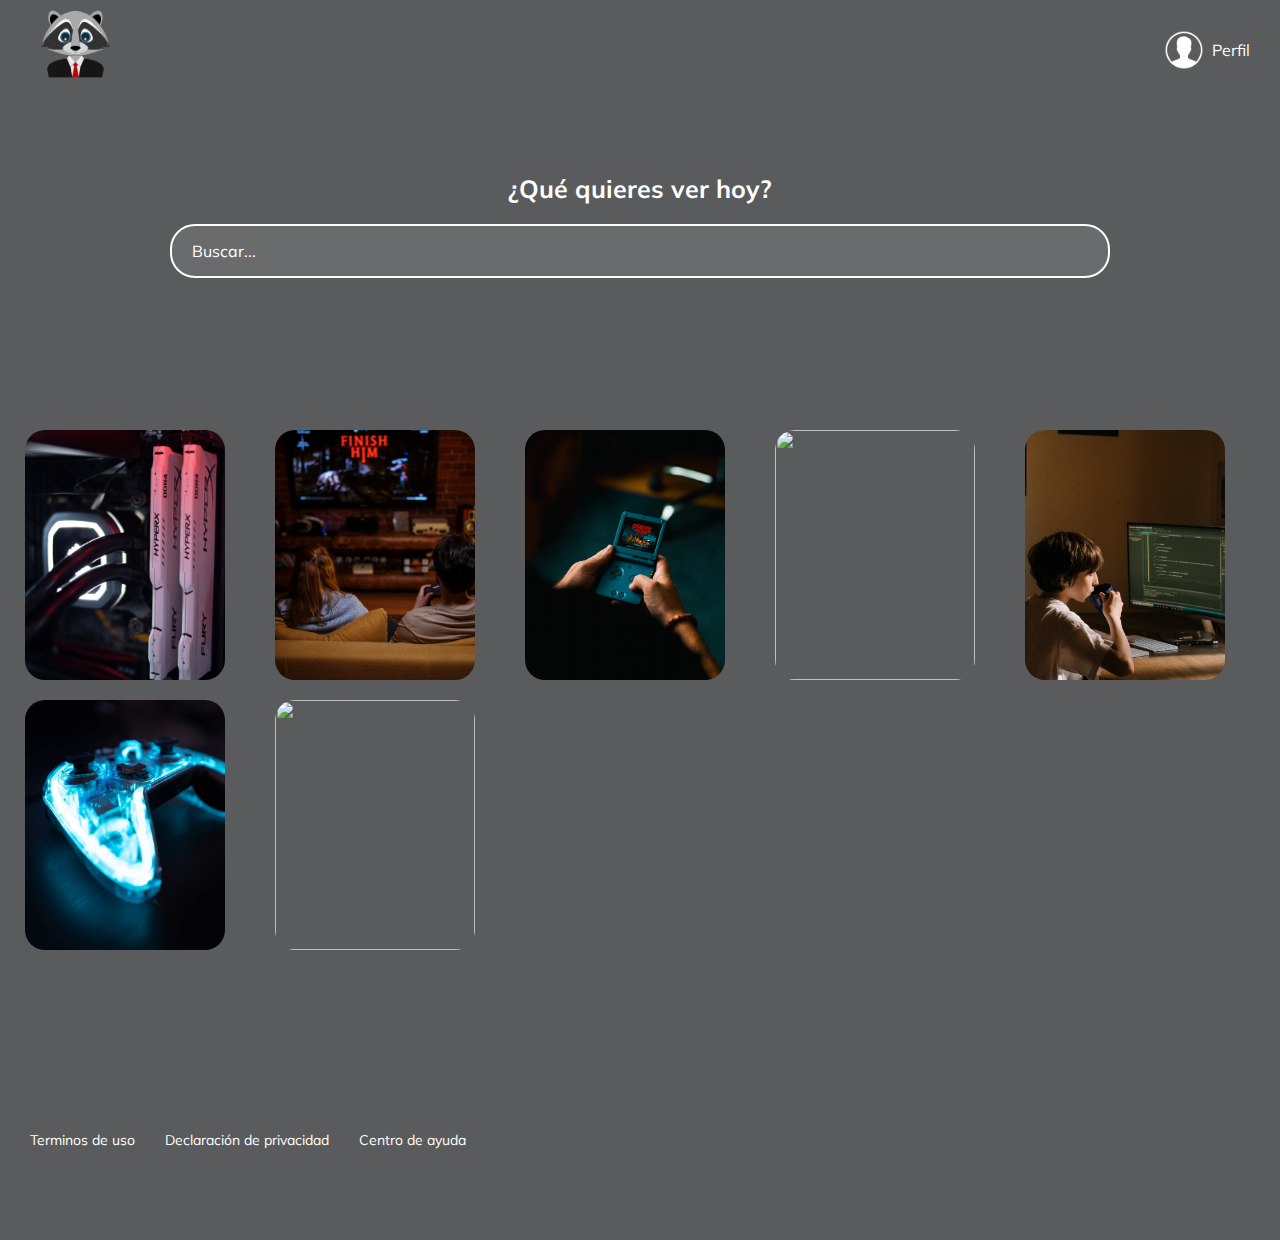
==== Index.html @ 7fc7733a "pagina(login y index con responsive)" ====
<!DOCTYPE html>
<html lang="en">
<head>
    <meta charset="UTF-8">
    <meta http-equiv="X-UA-Compatible" content="IE=edge">
    <meta name="viewport" content="width=device-width, initial-scale=1.0">
    <link rel="stylesheet" href="/css/style_index.css">
    <link rel="stylesheet" href="/media/mobile-index.css">
    <link href="https://fonts.googleapis.com/css?family=Muli&display=swap" rel="stylesheet">

    <title>Document</title>
</head>
<body>

        <div class="container">

            <header class="header">
                <img class="header__img" src="/imagenes/iconos/icono2.svg" alt="Platzi Video">
                <div class="header__menu">
                <div class="header__menu--profile">
                    <img src="/imagenes/iconos/user-icon.png" alt="">
                    <p>Perfil</p>
                </div>
                <ul>
                    <li><a href="#">Cuenta</a></li>
                    <li><a href="#">Cerrar Sesión</a></li>
                </ul>
                </div>
            </header>
        
            <section class="main">
                <h2 class="main__title">¿Qué quieres ver hoy?</h2>
                <input type="text" class="input" placeholder="Buscar...">
            </section>
        
        
            <section class="carousel">
                <div class="carousel__container">
            
                    <div class="carousel-item">
                        <img class="carousel-item__img" src="/imagenes/cards/pexels-athena-2582928.jpg" alt=""  />
                        <div class="carousel-item__details">
                        <div>
                            <img class="carousel-item__details--img" src="/imagenes/iconos/play-icon.png" alt="Play Icon"> 
                            <img class="carousel-item__details--img" src="/imagenes/iconos/plus-icon.png" alt="Plus Icon"> 
                        </div>
                        <p class="carousel-item__details--title">Título descriptivo</p>
                        <p class="carousel-item__details--subtitle">2019 16+ 114 minutos</p>
                        </div>
                    </div>
                
                    <div class="carousel-item">
                        <img class="carousel-item__img" src="/imagenes/cards/pexels-cottonbro-4009595.jpg" alt=""  />
                        <div class="carousel-item__details">
                        <div>             
                            <img class="carousel-item__details--img" src="/imagenes/iconos/play-icon.png" alt="Play Icon">
                            <img class="carousel-item__details--img" src="/imagenes/iconos/plus-icon.png" alt="Plus Icon">
                        </div>
                        <p class="carousel-item__details--title">Título descriptivo</p>
                        <p class="carousel-item__details--subtitle">2019 16+ 114 minutos</p>
                        </div>
                    </div>
                
                    <div class="carousel-item">
                        <img class="carousel-item__img" src="/imagenes/cards/pexels-marko-blazevic-2708981.jpg" alt=""  />
                        <div class="carousel-item__details">
                        <div>             
                            <img class="carousel-item__details--img" src="/imagenes/iconos/play-icon.png" alt="Play Icon">
                            <img class="carousel-item__details--img" src="/imagenes/iconos/plus-icon.png" alt="Plus Icon">
                        </div>
                        <p class="carousel-item__details--title">Título descriptivo</p>
                        <p class="carousel-item__details--subtitle">2019 16+ 114 minutos</p>
                        </div>
                    </div>
                
                    <div class="carousel-item">
                        <img class="carousel-item__img" src="/imagenes/cards/pexels-pavel-danilyuk-7776897.jpg" alt=""  />
                        <div class="carousel-item__details">
                        <div>             
                            <img class="carousel-item__details--img" src="/imagenes/iconos/play-icon.png" alt="Play Icon">
                            <img class="carousel-item__details--img" src="/imagenes/iconos/plus-icon.png" alt="Plus Icon">
                        </div>
                        <p class="carousel-item__details--title">Título descriptivo</p>
                        <p class="carousel-item__details--subtitle">2019 16+ 114 minutos</p>
                        </div>
                    </div>
                
                    <div class="carousel-item">
                        <img class="carousel-item__img" src="/imagenes/cards/pexels-cottonbro-4709285.jpg" alt=""  />
                        <div class="carousel-item__details">
                        <div>             
                            <img class="carousel-item__details--img" src="/imagenes/iconos/play-icon.png" alt="Play Icon">
                            <img class="carousel-item__details--img" src="/imagenes/iconos/plus-icon.png" alt="Plus Icon">
                        </div>
                        <p class="carousel-item__details--title">Título descriptivo</p>
                        <p class="carousel-item__details--subtitle">2019 16+ 114 minutos</p>
                        </div>
                    </div>
                
                    <div class="carousel-item">
                        <img class="carousel-item__img" src="/imagenes/cards/pexels-suludan-diliyaer-596750.jpg" alt=""  />
                        <div class="carousel-item__details">
                        <div>             
                            <img class="carousel-item__details--img" src="/imagenes/iconos/play-icon.png" alt="Play Icon">
                            <img class="carousel-item__details--img" src="/imagenes/iconos/plus-icon.png" alt="Plus Icon">
                        </div>
                        <p class="carousel-item__details--title">Título descriptivo</p>
                        <p class="carousel-item__details--subtitle">2019 16+ 114 minutos</p>
                        </div>
                    </div>

                    <div class="carousel-item">
                        <img class="carousel-item__img" src="/imagenes/cards/pexels-clement-percheron-4666801.jpg" alt=""  />
                        <div class="carousel-item__details">
                        <div>             
                            <img class="carousel-item__details--img" src="/imagenes/iconos/play-icon.png" alt="Play Icon">
                            <img class="carousel-item__details--img" src="/imagenes/iconos/plus-icon.png" alt="Plus Icon">
                        </div>
                        <p class="carousel-item__details--title">Título descriptivo</p>
                        <p class="carousel-item__details--subtitle">2019 16+ 114 minutos</p>
                        </div>
                    </div>
                   
                
                </div>
            </section>
        
            <footer class="footer">
                <a href="#">Terminos de uso</a>
                <a href="#">Declaración de privacidad</a>
                <a href="#">Centro de ayuda</a>
            </footer>
            
        </div>
</body>
</html>
---- css/style_index.css ----
body {
    margin: 0;
    font-family: 'Muli', sans-serif;
    /*background: #8f57fd;*/
    background-color:  #5a5b5c;

  }

  .container{
      display: grid;
      grid-template-columns: repeat(4 , 1fr);
      width: 100%;
  }

  .container > .header{
      grid-column: 1 / -1;
  } 
  .container > .main{
    grid-column: 1 / -1;
}
.container > .carousel{
    grid-column: 1 / -1;
} 
.container > .footer{
    grid-column: 1 / -1;
} 

 

  
  .header {
    align-items: center;
    /*background: #8f57fd;*/
    color: white;
    display: flex;
    height: 100px;
    justify-content: space-between;
    top: 0px;
    width: 100%;
  }
  
  .header__img {
    margin-left: 30px;
    width: 100px;
  }
  
  .header__menu {
      margin-right: 30px;
  }
  
  .header__menu ul {
    display: none;
    list-style: none;
    margin: 0px 0px 0px -14px;
    padding: 0px;
    position: absolute;
    width: 100px;
    text-align: right;
  }
  
  .header__menu:hover ul, ul:hover {
      display: block;
  }
  
  .header__menu li {
    margin: 10px 0px;
  }
  
  .header__menu li a {
    color: white;
    text-decoration: none;
  }
  
  .header__menu li a:hover {
    text-decoration: underline;
  }
  
  .header__menu--profile {
    align-items: center;
    display: flex;
    cursor: pointer;
  }
  
  .header__menu--profile img {
    margin-right: 8px;
    width: 40px;
  }
  
  .main {
    display: flex;
    align-items: center;
    justify-content: center;
    flex-direction: column;
    height: 250px;
    border-radius: 0px 0px 40px 40px;
  }
  
  .main__title {
    color: white;
    font-size: 25px;
  }
  
 
  
  .carousel {
    width: 100%;
    display: grid;
   
  }
  
  
  .carousel__container {
    transition: 450ms -webkit-transform;
    transition: 450ms transform;
    transition: 450ms transform, 450ms -webkit-transform;
    font-size: 0;
    margin: 70px 0px;
    padding-bottom: 10px;
    display: grid;
    grid-template-columns: repeat( auto-fit , minmax(220px, 250px));
    justify-content: center;

  }
  
  .carousel__container:hover .carousel-item {
    opacity: 0.3;
  }
  
  .carousel__container:hover .carousel-item:hover {
    -webkit-transform: scale(1.5);
            transform: scale(1.5);
    opacity: 1;
  }
  
  .carousel-item {
    margin: 10px;
    border-radius: 20px;
    overflow: hidden;
    position: relative;
    width: 200px;
    height: 250px;
    margin-right: 10px;
    font-size: 20px;
    cursor: pointer;
    transition: 450ms all;
    -webkit-transform-origin: center left;
            transform-origin: center left;
  }
  
  .carousel-item:hover ~ .carousel-item {
    -webkit-transform: translate3d(100px, 0, 0);
            transform: translate3d(100px, 0, 0);
  }
  
  .carousel-item__img {
    width: 200px;
    height: 250px;
    -o-object-fit: cover;
       object-fit: cover;
  }
  
  .carousel-item__details {
    align-items: flex-start;
    background: linear-gradient(to top, rgba(0,0,0,0.9) 0%, rgba(0,0,0,0) 100%);
    bottom: 0;
    display: flex;
    font-size: 10px;
    flex-direction: column;
    justify-content: flex-end;
    left: 0;
    opacity: 0;
    transition: 450ms opacity;
    padding: 10px;
    position: absolute;
    right: 0;
    top: 0;
  }
  
  .carousel-item__details--img {
    width: 20px;
  }
  
  .carousel-item:hover .carousel-item__details {
    opacity: 1;
  }
  
  .carousel-item__details--title {
    color: white;
    margin: 5px 0px 0px 0px;
  }
  
  .carousel-item__details--subtitle {
    color: white;
    font-size: 8px;
    margin: 3px 0px;
  }
  
  .footer {
    align-items: center;
    /*background-color: #8f57fd;*/
    display: flex;
    height: 200px;
    align-items: center;
  }
  
  .footer a {
    color: white;
    cursor: pointer;
    font-size: 14px;
    padding-left: 30px;
    text-decoration: none;
  }
  
  .footer a:hover {
    text-decoration: underline;
  }
  
  .input {
    background-color: rgba(255,255,255,0.1);
    border: 2px solid white;
    border-radius: 25px;
    color: white;
    font-family: 'Muli', sans-serif;
    font-size: 16px;
    height: 50px;
    margin-bottom: 20px;
    outline: none;
    padding: 0px 20px;
    width: 70%;
  }
  
  ::placeholder {
    color: white;
  }
---- media/mobile-index.css ----
@media (max-width:600px){ 
    .main{
        height: 200px;
    }
    .carousel {
    overflow: scroll;
    width: 100%;
    position: relative;
    
  }
  .carousel__container {
    margin: 60px 0px;
    display: flex;
  }
  .carousel-item {
    display: inline-block;

  }
    .footer {
        align-items: flex-start;
        height: 100px;
        justify-content: center;
        flex-direction: column;
      }
     
 }
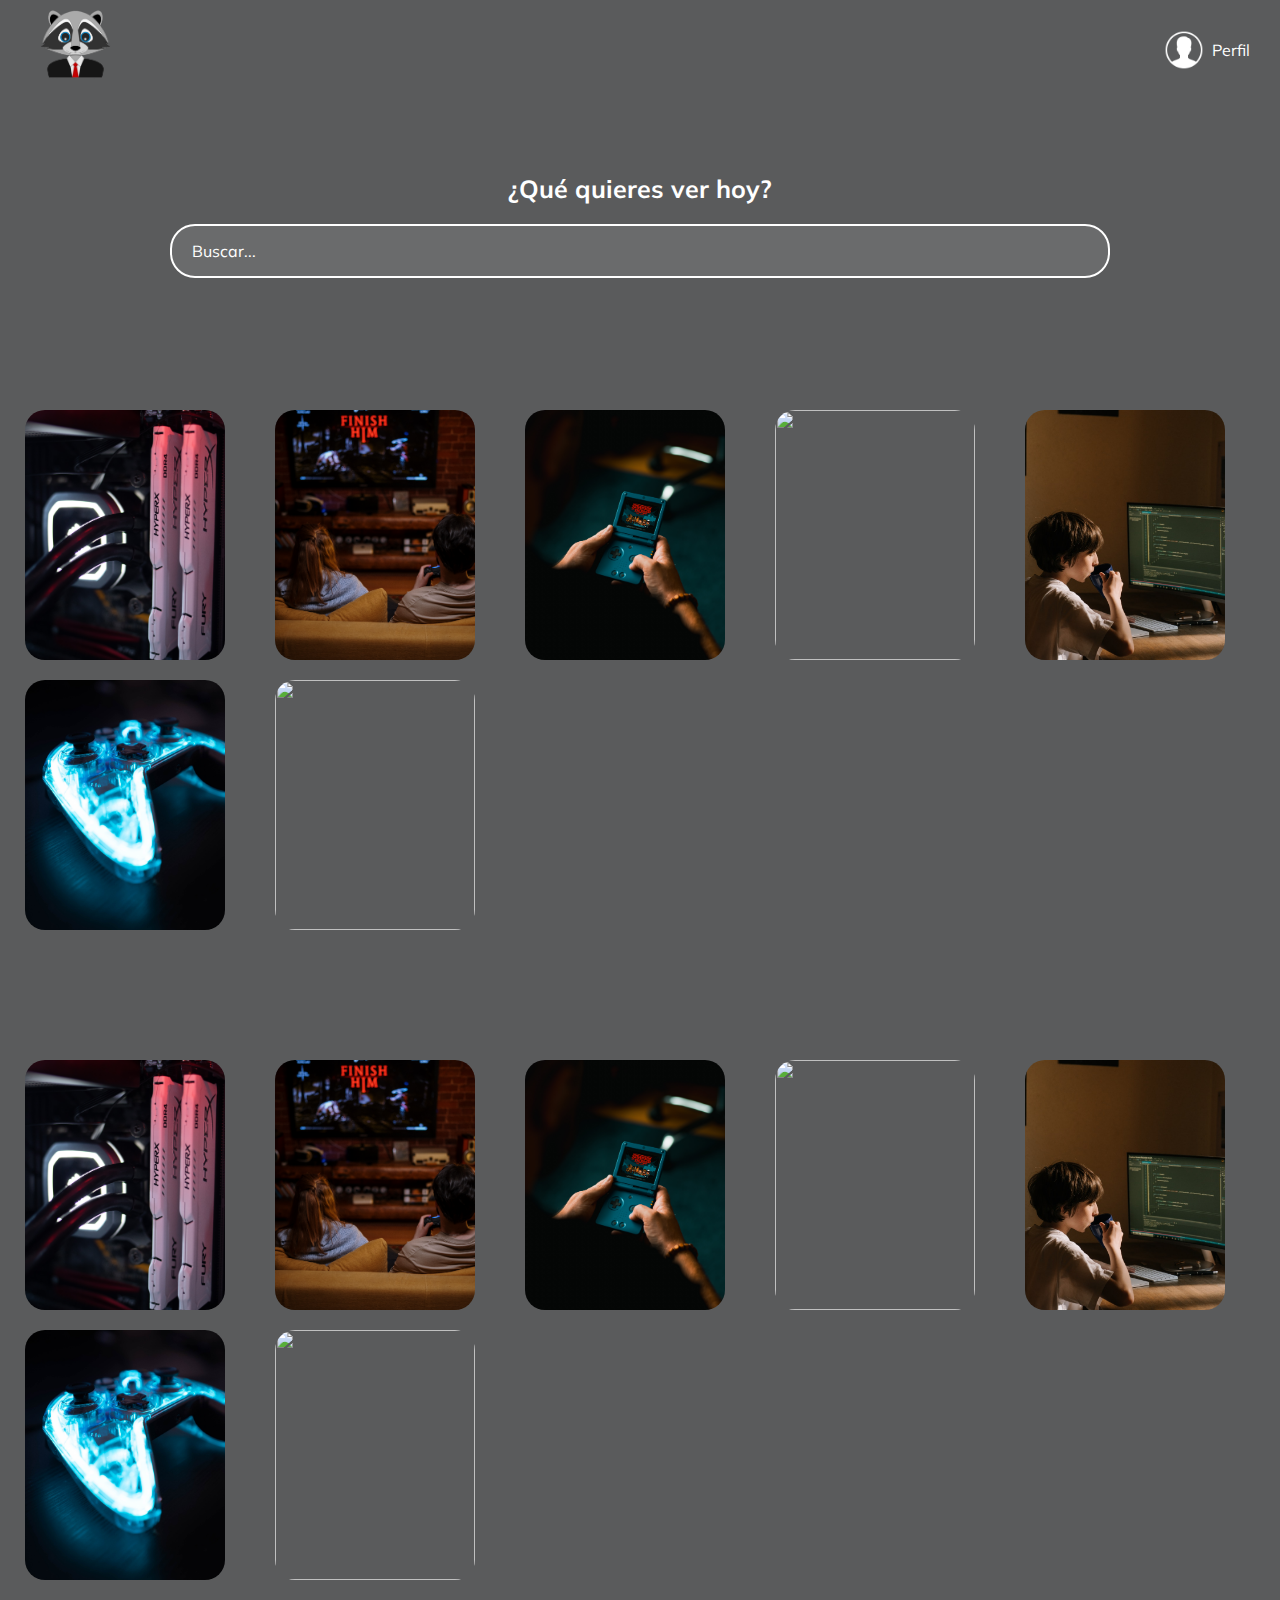
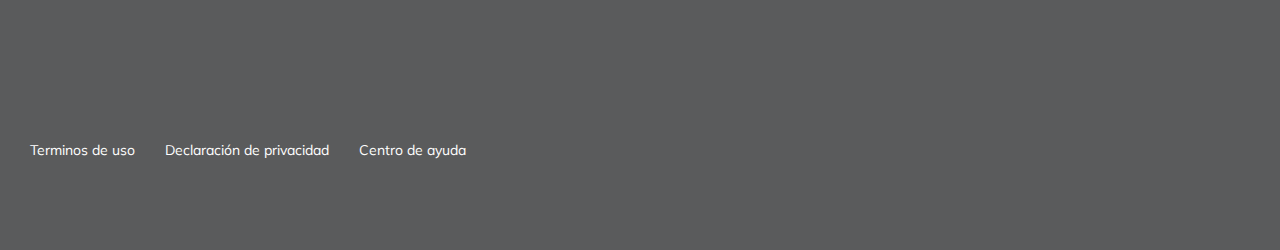
==== commit 710d3dcd: "agregando productos" ====
--- a/Index.html
+++ b/Index.html
@@ -8,7 +8,7 @@
     <link rel="stylesheet" href="/media/mobile-index.css">
     <link href="https://fonts.googleapis.com/css?family=Muli&display=swap" rel="stylesheet">
 
-    <title>Document</title>
+    <title>Index</title>
 </head>
 <body>
 
@@ -34,6 +34,97 @@
             </section>
         
         
+            <section class="carousel">
+                <div class="carousel__container">
+            
+                    <div class="carousel-item">
+                        <img class="carousel-item__img" src="/imagenes/cards/pexels-athena-2582928.jpg" alt=""  />
+                        <div class="carousel-item__details">
+                        <div>
+                            <img class="carousel-item__details--img" src="/imagenes/iconos/play-icon.png" alt="Play Icon"> 
+                            <img class="carousel-item__details--img" src="/imagenes/iconos/plus-icon.png" alt="Plus Icon"> 
+                        </div>
+                        <p class="carousel-item__details--title">Título descriptivo</p>
+                        <p class="carousel-item__details--subtitle">2019 16+ 114 minutos</p>
+                        </div>
+                    </div>
+                
+                    <div class="carousel-item">
+                        <img class="carousel-item__img" src="/imagenes/cards/pexels-cottonbro-4009595.jpg" alt=""  />
+                        <div class="carousel-item__details">
+                        <div>             
+                            <img class="carousel-item__details--img" src="/imagenes/iconos/play-icon.png" alt="Play Icon">
+                            <img class="carousel-item__details--img" src="/imagenes/iconos/plus-icon.png" alt="Plus Icon">
+                        </div>
+                        <p class="carousel-item__details--title">Título descriptivo</p>
+                        <p class="carousel-item__details--subtitle">2019 16+ 114 minutos</p>
+                        </div>
+                    </div>
+                
+                    <div class="carousel-item">
+                        <img class="carousel-item__img" src="/imagenes/cards/pexels-marko-blazevic-2708981.jpg" alt=""  />
+                        <div class="carousel-item__details">
+                        <div>             
+                            <img class="carousel-item__details--img" src="/imagenes/iconos/play-icon.png" alt="Play Icon">
+                            <img class="carousel-item__details--img" src="/imagenes/iconos/plus-icon.png" alt="Plus Icon">
+                        </div>
+                        <p class="carousel-item__details--title">Título descriptivo</p>
+                        <p class="carousel-item__details--subtitle">2019 16+ 114 minutos</p>
+                        </div>
+                    </div>
+                
+                    <div class="carousel-item">
+                        <img class="carousel-item__img" src="/imagenes/cards/pexels-pavel-danilyuk-7776897.jpg" alt=""  />
+                        <div class="carousel-item__details">
+                        <div>             
+                            <img class="carousel-item__details--img" src="/imagenes/iconos/play-icon.png" alt="Play Icon">
+                            <img class="carousel-item__details--img" src="/imagenes/iconos/plus-icon.png" alt="Plus Icon">
+                        </div>
+                        <p class="carousel-item__details--title">Título descriptivo</p>
+                        <p class="carousel-item__details--subtitle">2019 16+ 114 minutos</p>
+                        </div>
+                    </div>
+                
+                    <div class="carousel-item">
+                        <img class="carousel-item__img" src="/imagenes/cards/pexels-cottonbro-4709285.jpg" alt=""  />
+                        <div class="carousel-item__details">
+                        <div>             
+                            <img class="carousel-item__details--img" src="/imagenes/iconos/play-icon.png" alt="Play Icon">
+                            <img class="carousel-item__details--img" src="/imagenes/iconos/plus-icon.png" alt="Plus Icon">
+                        </div>
+                        <p class="carousel-item__details--title">Título descriptivo</p>
+                        <p class="carousel-item__details--subtitle">2019 16+ 114 minutos</p>
+                        </div>
+                    </div>
+                
+                    <div class="carousel-item">
+                        <img class="carousel-item__img" src="/imagenes/cards/pexels-suludan-diliyaer-596750.jpg" alt=""  />
+                        <div class="carousel-item__details">
+                        <div>             
+                            <img class="carousel-item__details--img" src="/imagenes/iconos/play-icon.png" alt="Play Icon">
+                            <img class="carousel-item__details--img" src="/imagenes/iconos/plus-icon.png" alt="Plus Icon">
+                        </div>
+                        <p class="carousel-item__details--title">Título descriptivo</p>
+                        <p class="carousel-item__details--subtitle">2019 16+ 114 minutos</p>
+                        </div>
+                    </div>
+
+                    <div class="carousel-item">
+                        <img class="carousel-item__img" src="/imagenes/cards/pexels-clement-percheron-4666801.jpg" alt=""  />
+                        <div class="carousel-item__details">
+                        <div>             
+                            <img class="carousel-item__details--img" src="/imagenes/iconos/play-icon.png" alt="Play Icon">
+                            <img class="carousel-item__details--img" src="/imagenes/iconos/plus-icon.png" alt="Plus Icon">
+                        </div>
+                        <p class="carousel-item__details--title">Título descriptivo</p>
+                        <p class="carousel-item__details--subtitle">2019 16+ 114 minutos</p>
+                        </div>
+                    </div>
+                   
+                
+                </div>
+            </section>
+
             <section class="carousel">
                 <div class="carousel__container">
             
--- a/css/style_index.css
+++ b/css/style_index.css
@@ -114,7 +114,7 @@
     transition: 450ms transform;
     transition: 450ms transform, 450ms -webkit-transform;
     font-size: 0;
-    margin: 70px 0px;
+    margin: 50px 0px;
     padding-bottom: 10px;
     display: grid;
     grid-template-columns: repeat( auto-fit , minmax(220px, 250px));
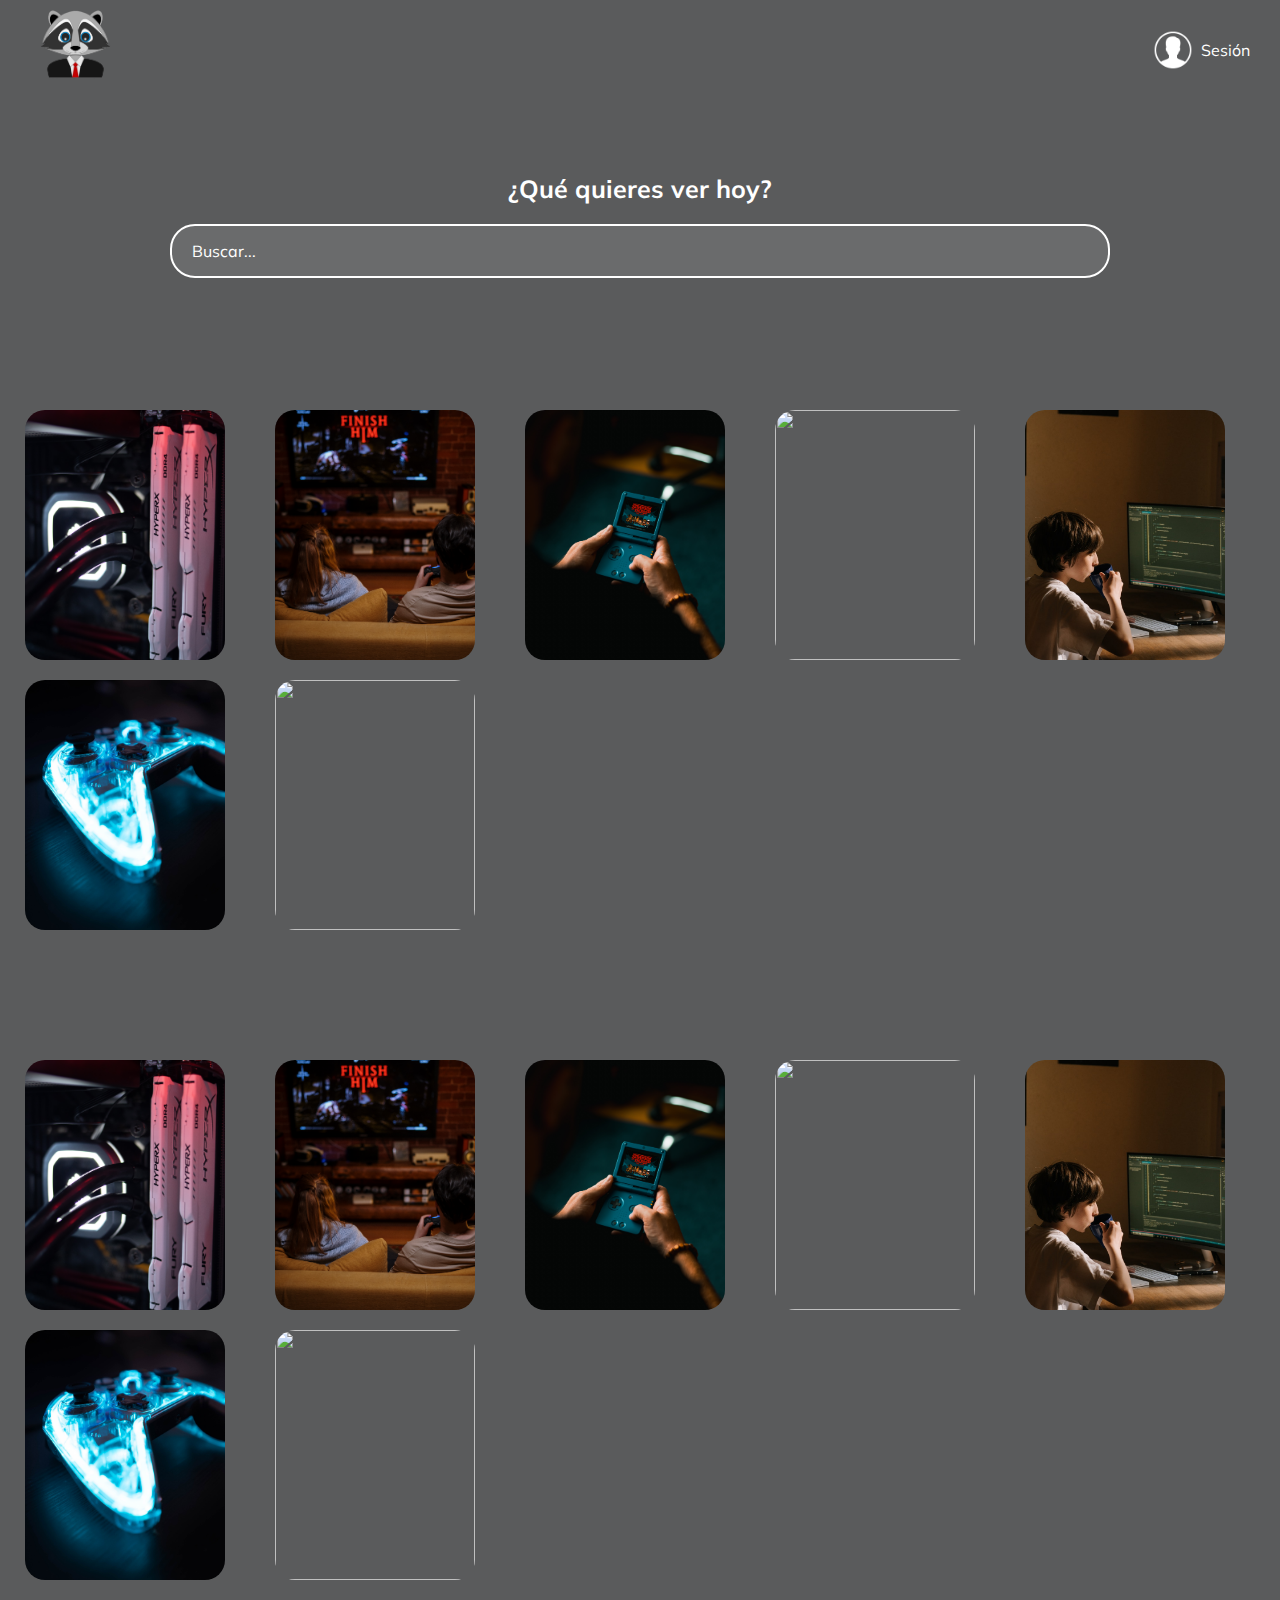
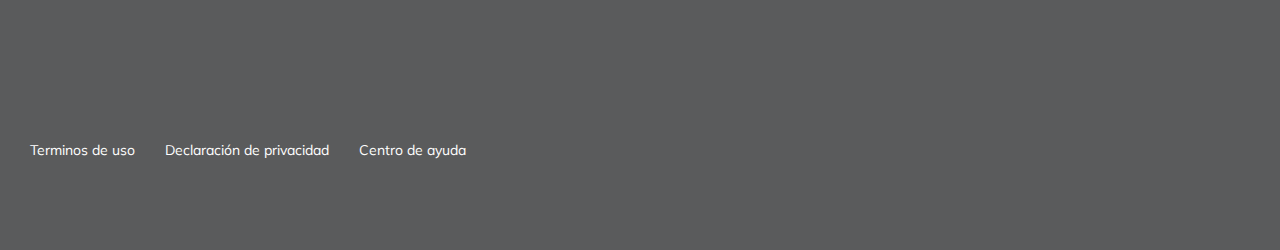
==== commit 5e018069: "actualizado productos" ====
--- a/Index.html
+++ b/Index.html
@@ -19,7 +19,7 @@
                 <div class="header__menu">
                 <div class="header__menu--profile">
                     <img src="/imagenes/iconos/user-icon.png" alt="">
-                    <p>Perfil</p>
+                    <p>Sesión</p>
                 </div>
                 <ul>
                     <li><a href="#">Cuenta</a></li>
